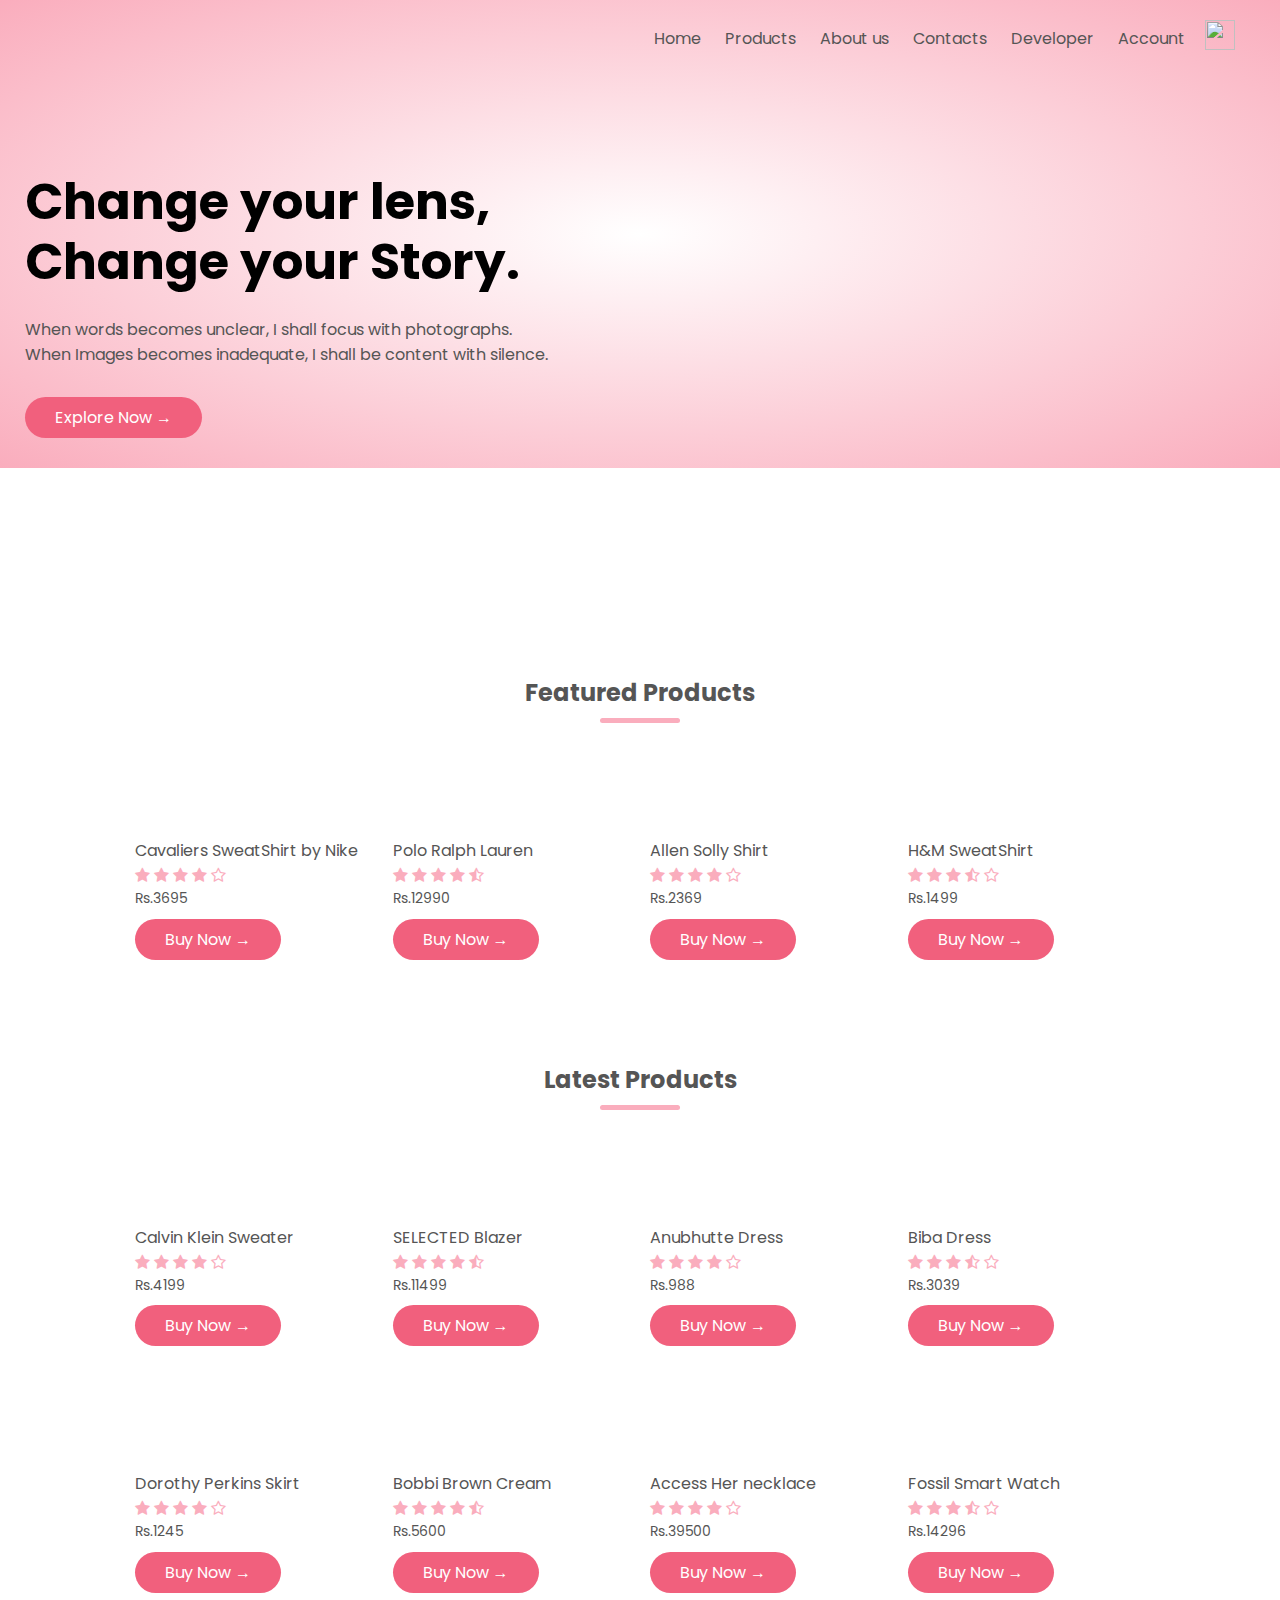
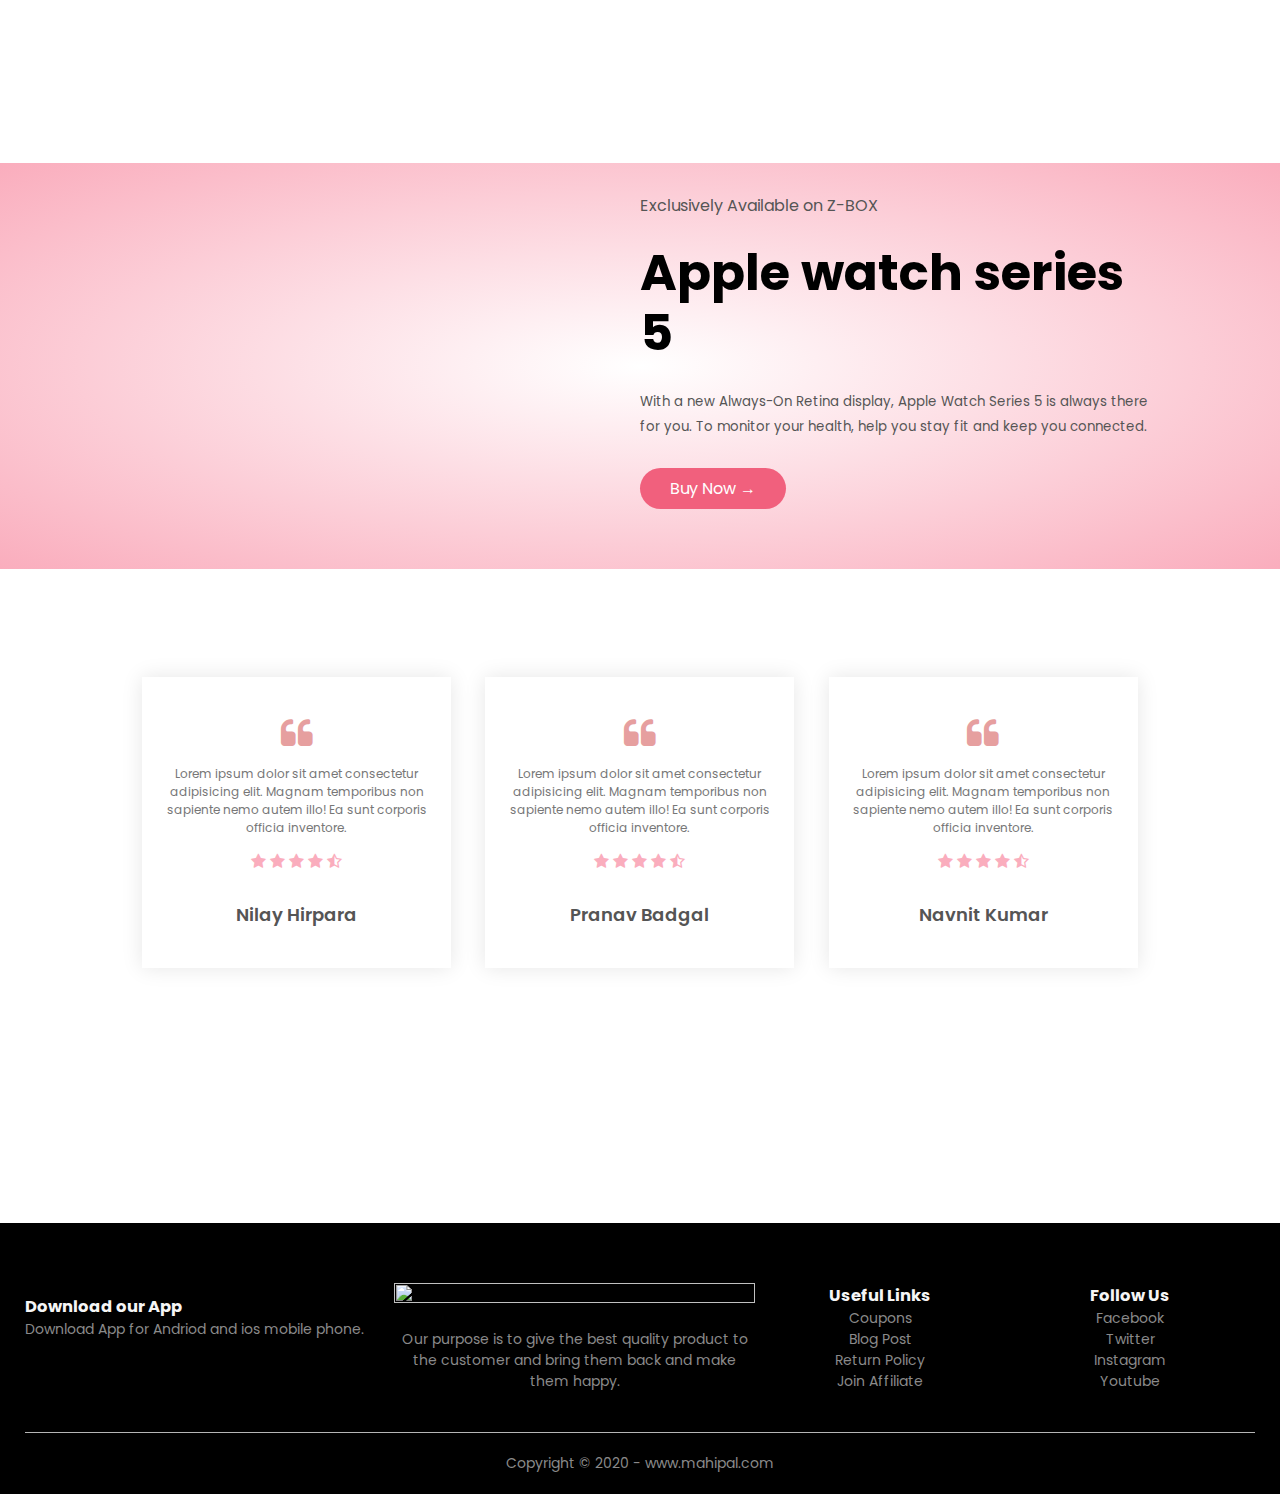
==== index.html @ d05678c2 "new" ====
<!DOCTYPE html>
<html lang="en">

<head>
    <meta charset="UTF-8" />
    <meta name="viewport" content="width=device-width, initial-scale=1.0" />
    <link rel="stylesheet" href="style.css" />
    <title>Z-box | E-commerce Website</title>
    <link href="https://fonts.googleapis.com/css2?family=Poppins:wght@300;400;500;600&display=swap" rel="stylesheet" />
    <link rel="stylesheet" href="https://stackpath.bootstrapcdn.com/font-awesome/4.7.0/css/font-awesome.min.css" />
</head>

<body>
    <div class="header">
        <div class="container">
            <div class="navbar">
                <div class="logo">
                    <a href="index.html">
                        <img src="images/main-logo.png" alt="" / width="125px">
                    </a>
                </div>
                <nav>
                    <ul id="MenuItems">
                        <li><a href="index.html">Home</a></li>
                        <li><a href="products.html">Products</a></li>
                        <li><a href="">About us</a></li>
                        <li><a href="">Contacts</a></li>
                        <li><a href="https://mahipalcoding.github.io/mahi.github.io/">Developer</a></li>
                        <li><a href="account.html">Account</a></li>
                    </ul>
                </nav>
                <a href="cart.html">

                    <img src="images/cart.png" alt="" width="30px" height="30px" />
                </a>
                <img src="images/menu.png" alt="" class="menu-icon" onclick="menutoggle()">
            </div>
            <div class="row">
                <div class="col-2">
                    <h1>Change your lens, <br />Change your Story.</h1>
                    <p>
                        When words becomes unclear, I shall focus with photographs.<br />When
                        Images becomes inadequate, I shall be content with silence.
                    </p>
                    <a href="" class="btn">Explore Now &#8594;</a>
                </div>
                <div class="col-2">
                    <img src="images/main.png" alt="" />
                </div>
            </div>
        </div>
    </div>

    <div class="categories">
        <div class="small-container">
            <div class="row">
                <div class="col-3">
                    <img src="images/shopping.png" alt="" />
                </div>
                <div class="col-3">
                    <img src="images/pro15-harmon kardon-14990.png" alt="" />
                </div>
                <div class="col-3">
                    <img src="images/pro10-bobbi brown-5600.png" alt="" />
                </div>
            </div>
        </div>
    </div>

    <div class="small-container">
        <h2 class="title">Featured Products</h2>
        <div class="row">
            <div class="col-4">
                <a href="product-details.html">

                    <img src="images/pro1-nike-3695.png" alt="" />
                </a>
                <a href="product-details.html">

                    <h4>Cavaliers SweatShirt by Nike</h4>
                </a>
                <div class="rating">
                    <i class="fa fa-star"></i>
                    <i class="fa fa-star"></i>
                    <i class="fa fa-star"></i>
                    <i class="fa fa-star"></i>
                    <i class="fa fa-star-o"></i>
                </div>
                <p>Rs.3695</p>
                
                <a href="#" class="btn" style="margin-top: 0.6rem;align-self: center;">Buy Now &#8594;</a>
            </div>
            <div class="col-4">
                <img src="images/pro2-Polo Ralph Lauren-12990.png" alt="" />
                <h4>Polo Ralph Lauren</h4>
                <div class="rating">
                    <i class="fa fa-star"></i>
                    <i class="fa fa-star"></i>
                    <i class="fa fa-star"></i>
                    <i class="fa fa-star"></i>
                    <i class="fa fa-star-half-o"></i>
                </div>
                <p>Rs.12990</p>
                <a href="#" class="btn" style="margin-top: 0.6rem;align-self: center;">Buy Now &#8594;</a>
            </div>
            <div class="col-4">
                <img src="images/pro3-allen solly - 2369.png" alt="" />
                <h4>Allen Solly Shirt</h4>
                <div class="rating">
                    <i class="fa fa-star"></i>
                    <i class="fa fa-star"></i>
                    <i class="fa fa-star"></i>
                    <i class="fa fa-star"></i>
                    <i class="fa fa-star-o"></i>
                </div>
                <p>Rs.2369</p>
                <a href="#" class="btn" style="margin-top: 0.6rem;align-self: center;">Buy Now &#8594;</a>
            </div>
            <div class="col-4">
                <img src="images/pro4-h&m-1499.png" alt="" />
                <h4>H&M SweatShirt</h4>
                <div class="rating">
                    <i class="fa fa-star"></i>
                    <i class="fa fa-star"></i>
                    <i class="fa fa-star"></i>
                    <i class="fa fa-star-half-o"></i>
                    <i class="fa fa-star-o"></i>
                </div>
                <p>Rs.1499</p>
                <a href="#" class="btn" style="margin-top: 0.6rem;align-self: center;">Buy Now &#8594;</a>
            </div>
        </div>

        <h2 class="title">Latest Products</h2>
        <div class="row">
            <div class="col-4">
                <img src="images/pro5-calvinK-4199.png" alt="" />
                <h4>Calvin Klein Sweater</h4>
                <div class="rating">
                    <i class="fa fa-star"></i>
                    <i class="fa fa-star"></i>
                    <i class="fa fa-star"></i>
                    <i class="fa fa-star"></i>
                    <i class="fa fa-star-o"></i>
                </div>
                <p>Rs.4199</p>
                <a href="#" class="btn" style="margin-top: 0.6rem;align-self: center;">Buy Now &#8594;</a>
            </div>
            <div class="col-4">
                <img src="images/pro6-SELECTED-11499.png" alt="" />
                <h4>SELECTED Blazer</h4>
                <div class="rating">
                    <i class="fa fa-star"></i>
                    <i class="fa fa-star"></i>
                    <i class="fa fa-star"></i>
                    <i class="fa fa-star"></i>
                    <i class="fa fa-star-half-o"></i>
                </div>
                <p>Rs.11499</p>
                <a href="#" class="btn" style="margin-top: 0.6rem;align-self: center;">Buy Now &#8594;</a>
            </div>
            <div class="col-4">
                <img src="images/pro7-anubhutte-988.png" alt="" />
                <h4>Anubhutte Dress</h4>
                <div class="rating">
                    <i class="fa fa-star"></i>
                    <i class="fa fa-star"></i>
                    <i class="fa fa-star"></i>
                    <i class="fa fa-star"></i>
                    <i class="fa fa-star-o"></i>
                </div>
                <p>Rs.988</p>
                <a href="#" class="btn" style="margin-top: 0.6rem;align-self: center;">Buy Now &#8594;</a>
            </div>
            <div class="col-4">
                <img src="images/pro8-biba-3039.png" alt="" />
                <h4>Biba Dress</h4>
                <div class="rating">
                    <i class="fa fa-star"></i>
                    <i class="fa fa-star"></i>
                    <i class="fa fa-star"></i>
                    <i class="fa fa-star-half-o"></i>
                    <i class="fa fa-star-o"></i>
                </div>
                <p>Rs.3039</p>
                <a href="#" class="btn" style="margin-top: 0.6rem;align-self: center;">Buy Now &#8594;</a>
            </div>
        </div>
        <div class="row">
            <div class="col-4">
                <img src="images/pro9-dorothy perkins-1245.png" alt="" />
                <h4>Dorothy Perkins Skirt</h4>
                <div class="rating">
                    <i class="fa fa-star"></i>
                    <i class="fa fa-star"></i>
                    <i class="fa fa-star"></i>
                    <i class="fa fa-star"></i>
                    <i class="fa fa-star-o"></i>
                </div>
                <p>Rs.1245</p>
                <a href="#" class="btn" style="margin-top: 0.6rem;align-self: center;">Buy Now &#8594;</a>
            </div>
            <div class="col-4">
                <img src="images/pro10-bobbi brown-5600.png" alt="" />
                <h4>Bobbi Brown Cream</h4>
                <div class="rating">
                    <i class="fa fa-star"></i>
                    <i class="fa fa-star"></i>
                    <i class="fa fa-star"></i>
                    <i class="fa fa-star"></i>
                    <i class="fa fa-star-half-o"></i>
                </div>
                <p>Rs.5600</p>
                <a href="#" class="btn" style="margin-top: 0.6rem;align-self: center;">Buy Now &#8594;</a>
            </div>
            <div class="col-4">
                <img src="images/pro11-AccessHer-39500.png" alt="" />
                <h4>Access Her necklace</h4>
                <div class="rating">
                    <i class="fa fa-star"></i>
                    <i class="fa fa-star"></i>
                    <i class="fa fa-star"></i>
                    <i class="fa fa-star"></i>
                    <i class="fa fa-star-o"></i>
                </div>
                <p>Rs.39500</p>
                <a href="#" class="btn" style="margin-top: 0.6rem;align-self: center;">Buy Now &#8594;</a>
            </div>
            <div class="col-4">
                <img src="images/pro12-fossil-14296.png" alt="" />
                <h4>Fossil Smart Watch</h4>
                <div class="rating">
                    <i class="fa fa-star"></i>
                    <i class="fa fa-star"></i>
                    <i class="fa fa-star"></i>
                    <i class="fa fa-star-half-o"></i>
                    <i class="fa fa-star-o"></i>
                </div>
                <p>Rs.14296</p>
                <a href="#" class="btn" style="margin-top: 0.6rem;align-self: center;">Buy Now &#8594;</a>
            </div>
        </div>
    </div>
    <div class="offer">
        <div class="small-container">
            <div class="row">
                <div class="col-2">
                    <img src="images/shopping.png" alt="" class="offer-img" />
                </div>
                <div class="col-2">
                    <p>Exclusively Available on Z-BOX</p>
                    <h1>Apple watch series 5</h1>
                    <small>
                        With a new Always-On Retina display, Apple Watch Series 5 is
                        always there for you. To monitor your health, help you stay fit
                        and keep you connected.
                    </small>
                    <a href="#" class="btn">Buy Now &#8594;</a>
                </div>
            </div>
        </div>
    </div>

    <div class="testimonial">
        <div class="small-container">
            <div class="row">
                <div class="col-3">
                    <i class="fa fa-quote-left"></i>
                    <p>
                        Lorem ipsum dolor sit amet consectetur adipisicing elit. Magnam
                        temporibus non sapiente nemo autem illo! Ea sunt corporis officia
                        inventore.
                    </p>
                    <div class="rating">
                        <i class="fa fa-star"></i>
                        <i class="fa fa-star"></i>
                        <i class="fa fa-star"></i>
                        <i class="fa fa-star"></i>
                        <i class="fa fa-star-half-o"></i>
                    </div>
                    <img src="images/user-1.jpg" alt="">
                    <h3>Nilay Hirpara</h3>
                </div>
                <div class="col-3">
                    <i class="fa fa-quote-left"></i>
                    <p>
                        Lorem ipsum dolor sit amet consectetur adipisicing elit. Magnam
                        temporibus non sapiente nemo autem illo! Ea sunt corporis officia
                        inventore.
                    </p>
                    <div class="rating">
                        <i class="fa fa-star"></i>
                        <i class="fa fa-star"></i>
                        <i class="fa fa-star"></i>
                        <i class="fa fa-star"></i>
                        <i class="fa fa-star-half-o"></i>
                    </div>
                    <img src="images/user-2.jpg" alt="">
                    <h3>Pranav Badgal</h3>
                </div>
                <div class="col-3">
                    <i class="fa fa-quote-left"></i>
                    <p>
                        Lorem ipsum dolor sit amet consectetur adipisicing elit. Magnam
                        temporibus non sapiente nemo autem illo! Ea sunt corporis officia
                        inventore.
                    </p>
                    <div class="rating">
                        <i class="fa fa-star"></i>
                        <i class="fa fa-star"></i>
                        <i class="fa fa-star"></i>
                        <i class="fa fa-star"></i>
                        <i class="fa fa-star-half-o"></i>
                    </div>
                    <img src="images/user-3.jpg" alt="">
                    <h3>Navnit Kumar</h3>
                </div>
            </div>
        </div>
    </div>

    <div class="brands">
        <div class="small-container">
            <div class="row">
                <div class="col-5">
                    <img src="images/logo-1.png" alt="">
                </div>
                <div class="col-5">
                    <img src="images/logo-2.png" alt="">
                </div>
                <div class="col-5">
                    <img src="images/logo-3.png" alt="">
                </div>
                <div class="col-5">
                    <img src="images/logo-4.png" alt="">
                </div>
                <div class="col-5">
                    <img src="images/logo-5.png" alt="">
                </div>
            </div>
        </div>
    </div>


    <div class="footer">
        <div class="container">
            <div class="row">
                <div class="footer-col-1">
                    <h3>Download our App</h3>
                    <p>Download App for Andriod and ios mobile phone.</p>
                    <div class="app-logo">
                        <img src="images/play-store.png" alt="">
                        <img src="images/app-store.png" alt="">
                    </div>
                </div>
                <div class="footer-col-2">
                    <img src="images/main-logo.png" alt="" style="object-fit: cover;width: 100%;height: 100%;">
                    <p>Our purpose is to give the best quality product to the customer and bring them back and make them
                        happy.</p>
                </div>
                <div class="footer-col-3">
                    <h3>Useful Links</h3>
                    <ul>
                        <li>Coupons</li>
                        <li>Blog Post</li>
                        <li>Return Policy</li>
                        <li>Join Affiliate</li>
                    </ul>
                </div>
                <div class="footer-col-4">
                    <h3>Follow Us</h3>
                    <ul>
                        <li>Facebook</li>
                        <li>Twitter</li>
                        <li>Instagram</li>
                        <li>Youtube</li>
                    </ul>
                </div>
            </div>
            <hr>
            <p class="copyright">Copyright &copy; 2020 - www.mahipal.com</p>
        </div>
    </div>


    <script>
        var MenuItems = document.getElementById("MenuItems");

        MenuItems.style.maxHeight = "0px";

        function menutoggle() {
            if (MenuItems.style.maxHeight == "0px") {
                MenuItems.style.maxHeight = "200px";
            }
            else {
                MenuItems.style.maxHeight = "0px";
            }
        }
    </script>



</body>

</html>
---- style.css ----
*{
    margin: 0;
    padding: 0;
    box-sizing: border-box;
}

body{
    font-family: 'Poppins', sans-serif;
}

.navbar{
    display: flex;
    align-items: center;
    padding: 20px;
}

nav{
    flex: 1;
    text-align: right;
}

nav ul{
    display: inline-block;
    list-style: none;
}

nav ul li{
    display: inline-block;
    margin-right: 20px;
}

a{
    text-decoration: none;
    color: #555555;
}

p{
    color: #555555;
}
.container{
    max-width: 1300px;
    margin: auto;
    padding-left: 25px;
    padding-right: 25px;
}

.row{
    display: flex;
    align-items: center;
    flex-wrap: wrap;
    justify-content: space-around;
}

.col-2{
    flex-basis: 50%;
    min-width: 300px;

}

.col-2 img{
    max-width: 100%;
    padding: 50px 0;
}

.col-2 h1{
    font-size: 50px;
    line-height: 60px;
    margin: 25px 0;
}

.btn{
    display: inline-block;
    background: #f1607d;
    color: white;
    padding: 8px 30px;
    margin: 30px 0;
    border-radius: 30px;
}

.btn:hover{
    background: rgba(160, 55, 55, 0.856);
}

.header{
    background: radial-gradient(#ffffff , #faadbd);
}

.header .row{
    margin-top:70px ;
}

.categories{
    margin: 70px 0;
}

.col-3{
    flex-basis: 30%;
    min-width: 250px;
    margin-bottom: 30px;
}

.col-3 img{
    object-fit: cover;
    width: 100%;
    transition: all 0.3s ease;
    animation: big;
    animation-duration: 3s;
    animation-iteration-count: infinite;
    animation-direction: alternate-reverse;
}
@keyframes big {
    from{
 transform: scale(1.0);
    }
    to{
        transform: scale(1.1);
    }
}


.small-container{
    max-width: 1080px;
    margin: auto;
    padding-left: 25px;
    padding-right: 25px;
}

.col-4{
    flex-basis: 25%;
    padding: 10px;
    min-width: 200px;
    margin-bottom: 50px;
    transition: transform 0.5s;
}

.col-4 img{
    width: 100%;
}

.title{
    text-align: center;
    margin: 0 auto 80px;
    position: relative;
    line-height: 60px;
    color: #555555;
}

.title::after{
    content: '';
    background: #faadbd ;
    width: 80px;
    height: 5px;
    border-radius: 5px;
    position: absolute;
    bottom: 0;
    left: 50%;
    transform: translateX(-50%);
}

h4{
    color: #555555;
    font-weight: normal;
}

.col-4 p{
    font-size: 14px;
}

.rating .fa{
    color: #faadbd;
}

.col-4:hover{
    transform: translateY(-7px);
}

.offer{
    background: radial-gradient(#ffffff , #faadbd);
    margin-top: 80px;
    padding: 30px 0;
}

.col-2 .offer-img{
    padding: 50px;
}

small{
    color: #555555;
}

.testimonial{
    padding-top: 108px;
}

.testimonial .col-3{
    text-align: center;
    padding: 40px 20px;
    box-shadow: 0 0 20px 0px rgba(0,0,0,0.1);
    cursor: pointer;
    transition: transform 0.5s;
}

.testimonial .col-3 img{
    width: 50px;
    margin-top: 20px;
    border-radius: 50%;
}

.testimonial .col-3:hover{
    transform: translateY(-10px);
}

.fa.fa-quote-left{
    font-size: 34px;
    color: rgb(230, 159, 159);
}

.col-3 p{
    font-size: 12px;
    margin: 12px 0;
    color: #777777;
}

.testimonial .col-3 h3{
    font-weight: 600;
    color: #555555;
    font-size: 18px;
}


.brands{
    margin: 100px auto;
}

.col-5{
    width: 160px;
}

.col-5 img{
    width: 100%;
    cursor: pointer;
    filter: grayscale(100%);
}

.col-5 img:hover{
    filter: grayscale(0);
}

.footer{
    background: black;
    color: #8a8a8a;
    font-size: 14px;
    padding: 60px 0 20px;
}

.footer p{
    color: #8a8a8a;
}

.footer h3{
    color: whitesmoke;
}

.footer-col-1, .footer-col-2, .footer-col-3, .footer-col-4{
    min-width: 250px;
    margin-bottom: 20px;
}

.footer-col-1{
    flex-basis: 30%;
}

.footer-col-2{
    flex: 1;
    text-align: center;
}

.footer-col-2 img{
    width: 180px;
    margin-bottom: 20px;
    height: 39px;
}

.footer-col-3 , .footer-col-4{
    flex-basis: 12%;
    text-align: center;
}

ul{
    list-style: none;
}

.app-logo{
    margin-top: 20px;
}

.app-logo img{
    width: 140px;
}

.footer hr{
    border: none;
    background: #b5b5b5;
    height: 1px;
    margin: 20px 0;
}

.copyright{
    text-align: center;
}

.menu-icon{
    width: 28px;
    margin-left: 20px;
    display: none;
}

@media only screen and (max-width: 800px){
    nav ul{
        position: absolute;
        top: 70px;
        left: 0;
        background: #333333;
        opacity: 0.8;
        width: 100%;
        overflow: hidden;
        transition: max-height 0.6s;
    }

    nav ul li{
        display: block;
        margin-bottom: 10px;
        margin-right: 50px;
        margin-top: 10px;
    }
    nav ul li a{
        color: whitesmoke;
    }

    .menu-icon{
        display: block;
        cursor: pointer;
    }

}


.row-2{
    justify-content: space-between;
    margin: 100px auto 50px;
}

select{
    border: 1px solid coral;
    padding: 5px;
}

select:focus{
    outline: none;
}



.page-btn{
    margin: 0 auto 80px;
}

.page-btn span{
    display: inline-block;
    border: 1px solid #faadbd;
    margin-left: 10px;
    width: 40px;
    height: 40px;
    text-align: center;
    line-height: 40px;
    cursor: pointer;
}
.page-btn span:hover{
    background: #f1607d;
    color: whitesmoke;
}

.single-product{
    margin-top: 80px;
}

.single-product .col-2 img{
    padding: 0;
}

.single-product .col-2{
    padding: 20px;

}

.single-product h4{
    margin: 20px 0;
    font-size: 22px;
    font-weight: bold;
}

.single-product select{
    display: block;
    padding: 10px;
    margin-top: 20px;
}

.single-product input{
    width: 50px;
    height: 40px;
    padding-left: 10px;
    font-size: 20px;
    margin-right: 10px;
    border: 1px solid coral;
}

input:focus{
    outline: none;
}


.single-product .fa{
    color: #f1607d;
    margin-left: 10px;
}

.small-img-row{
    display: flex;
    justify-content: space-between;
}

.small-img-col{
    flex-basis: 24%;
    cursor: pointer;
}


.cart-page{
    margin: 80px auto;
}

table{
    width: 100%;
    border-collapse: collapse;
}

.cart-info{
    display: flex;
    flex-wrap: wrap;
}

th{
    text-align: left;
    padding: 5px;
    color: #ffffff;
    background: #ca4560;
    font-weight: normal;
}

td{
    padding: 10px 5px;
}

td input{
    width: 40px;
    height: 30px;
    padding: 5px;
}

td a {
    color: #ff0033;
    font-size: 12px;
}

td img{
    width: 80px;
    height: 80px;
    margin-right: 10px;
}

.total-price{
    display: flex;
    justify-content: flex-end;
}

.total-price table{
    border-top:  3px solid coral;
    width: 100%;
    max-width: 350px;
}

td:last-child{
    text-align: right;
}

th:last-child{
    text-align: right;
}

.account-page{
    padding: 50px 0;
    background: radial-gradient(#ffffff , #faadbd);
}

.form-container{
    background: #ffffff;
    width: 300px;
    height: 400px;
    position: relative;
    text-align: center;
    padding: 20px 0;
    margin: auto;
    box-shadow:  0 0 20px 0px rgba(0,0,0,0.3);
    border-radius: 9px;
    overflow: hidden;

}

.form-container span{
    font-weight: bold;
    padding:  0 10px;
    color: #555555;
    cursor: pointer;
    width: 100px;
    display: inline-block;
}

.form-btn{
    display: inline-block;
}

.form-container form{
    max-width: 300px;
    padding: 0 20px;
    position: absolute;
    top: 130px;
    transition: transform 1s;
}

form input{
    width: 100%;
    height: 30px;
    margin: 10px 0;
    padding: 0 10px;
    border: 1px solid #cccccc;
}

form .btn{
    width: 100%;
    border: none;
    cursor: pointer;
    margin: 10px 0;
}

form .btn:focus{
    outline: none;
}


#LoginForm{

    left:-300px;
}

#RegForm{

    left:0px;
}

form a{
    font-size: 12px;
}


#Indicator{
    width: 100px;
    border: none;
    background: coral;
    height: 3px;
    margin-top: 8px;
    transform: translateX(100px);
    transition: transform 1s;
}

@media only screen and (max-width: 600px){
    .row{
        text-align: center;
    }
    .col-2 , .col-3 , .col-4{
        flex-basis: 100%;
    }

    .single-product .row{
        text-align: left;
    }

    .single-product .col-2{
        padding: 20px 0;
    }

    .single-product h1{
        font-size: 26px;
        line-height: 32px;
    }

    .cart-info p{
        display: none;
    }

}
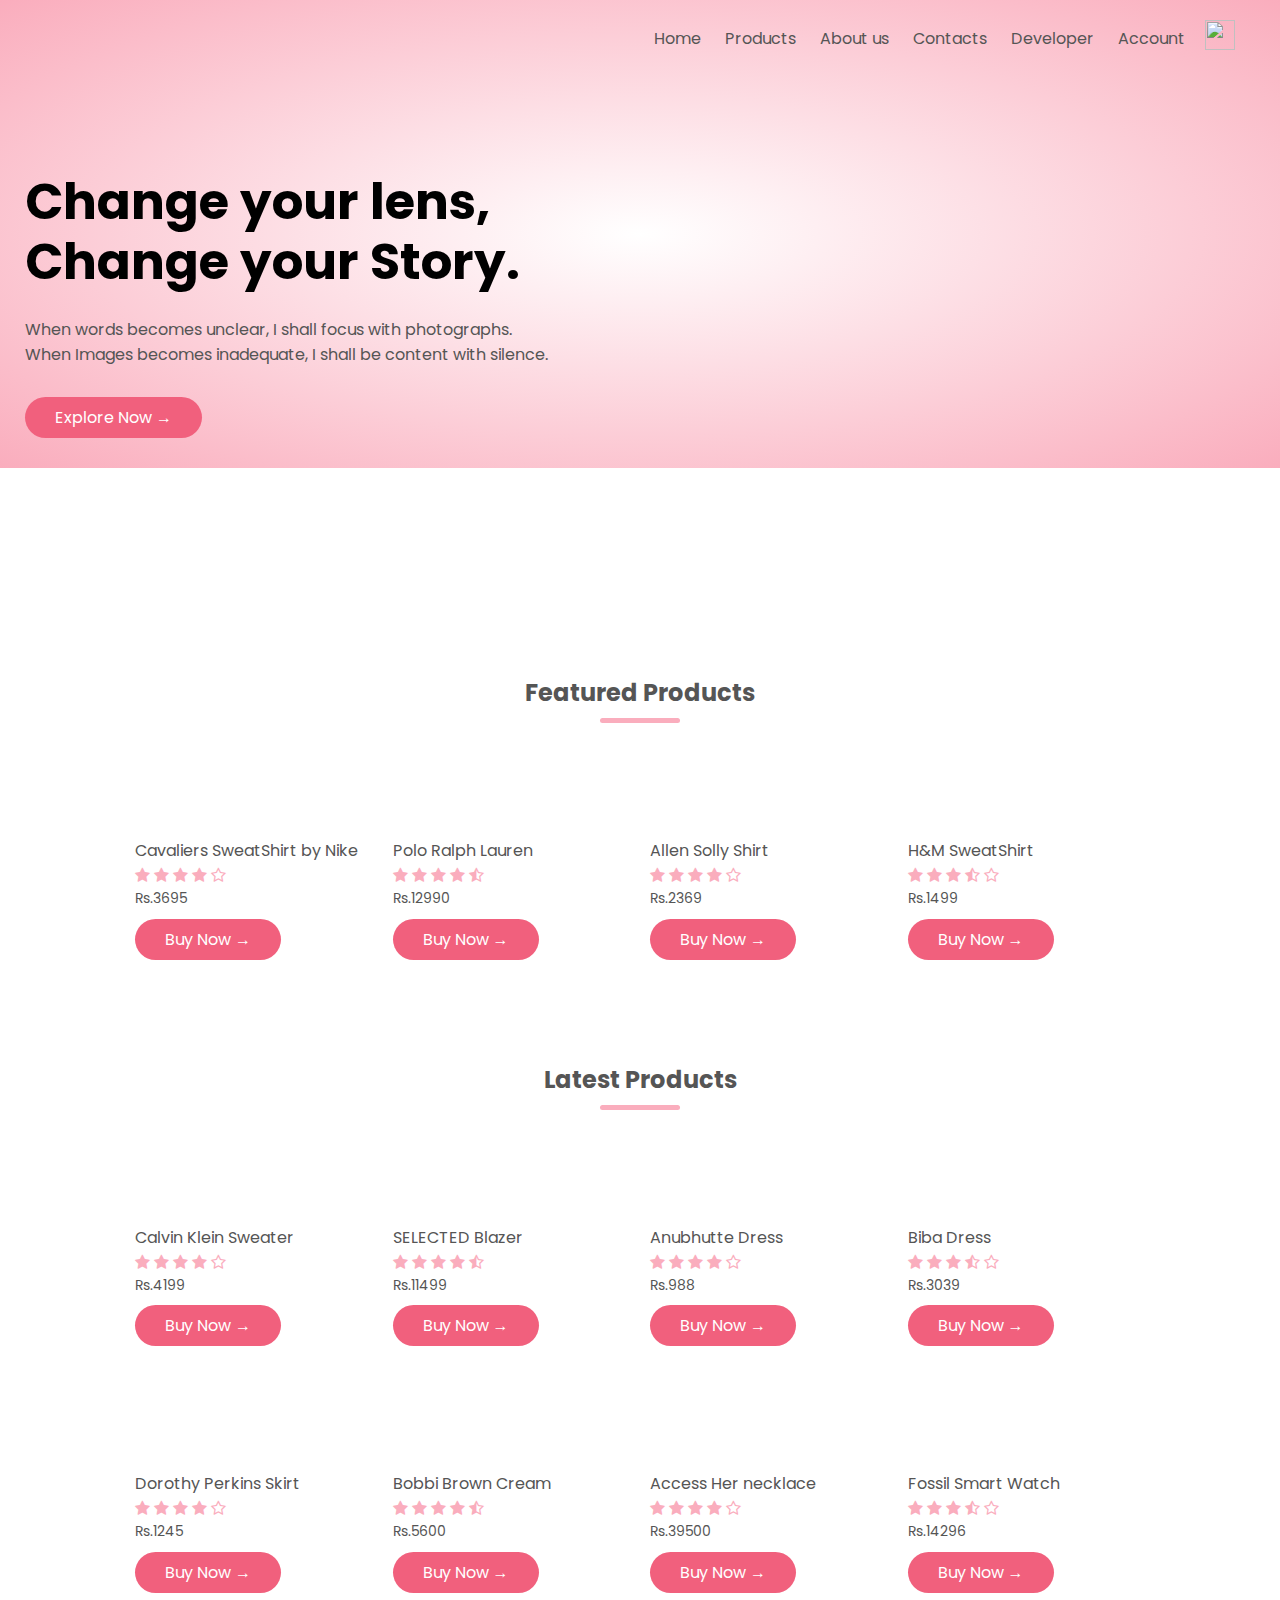
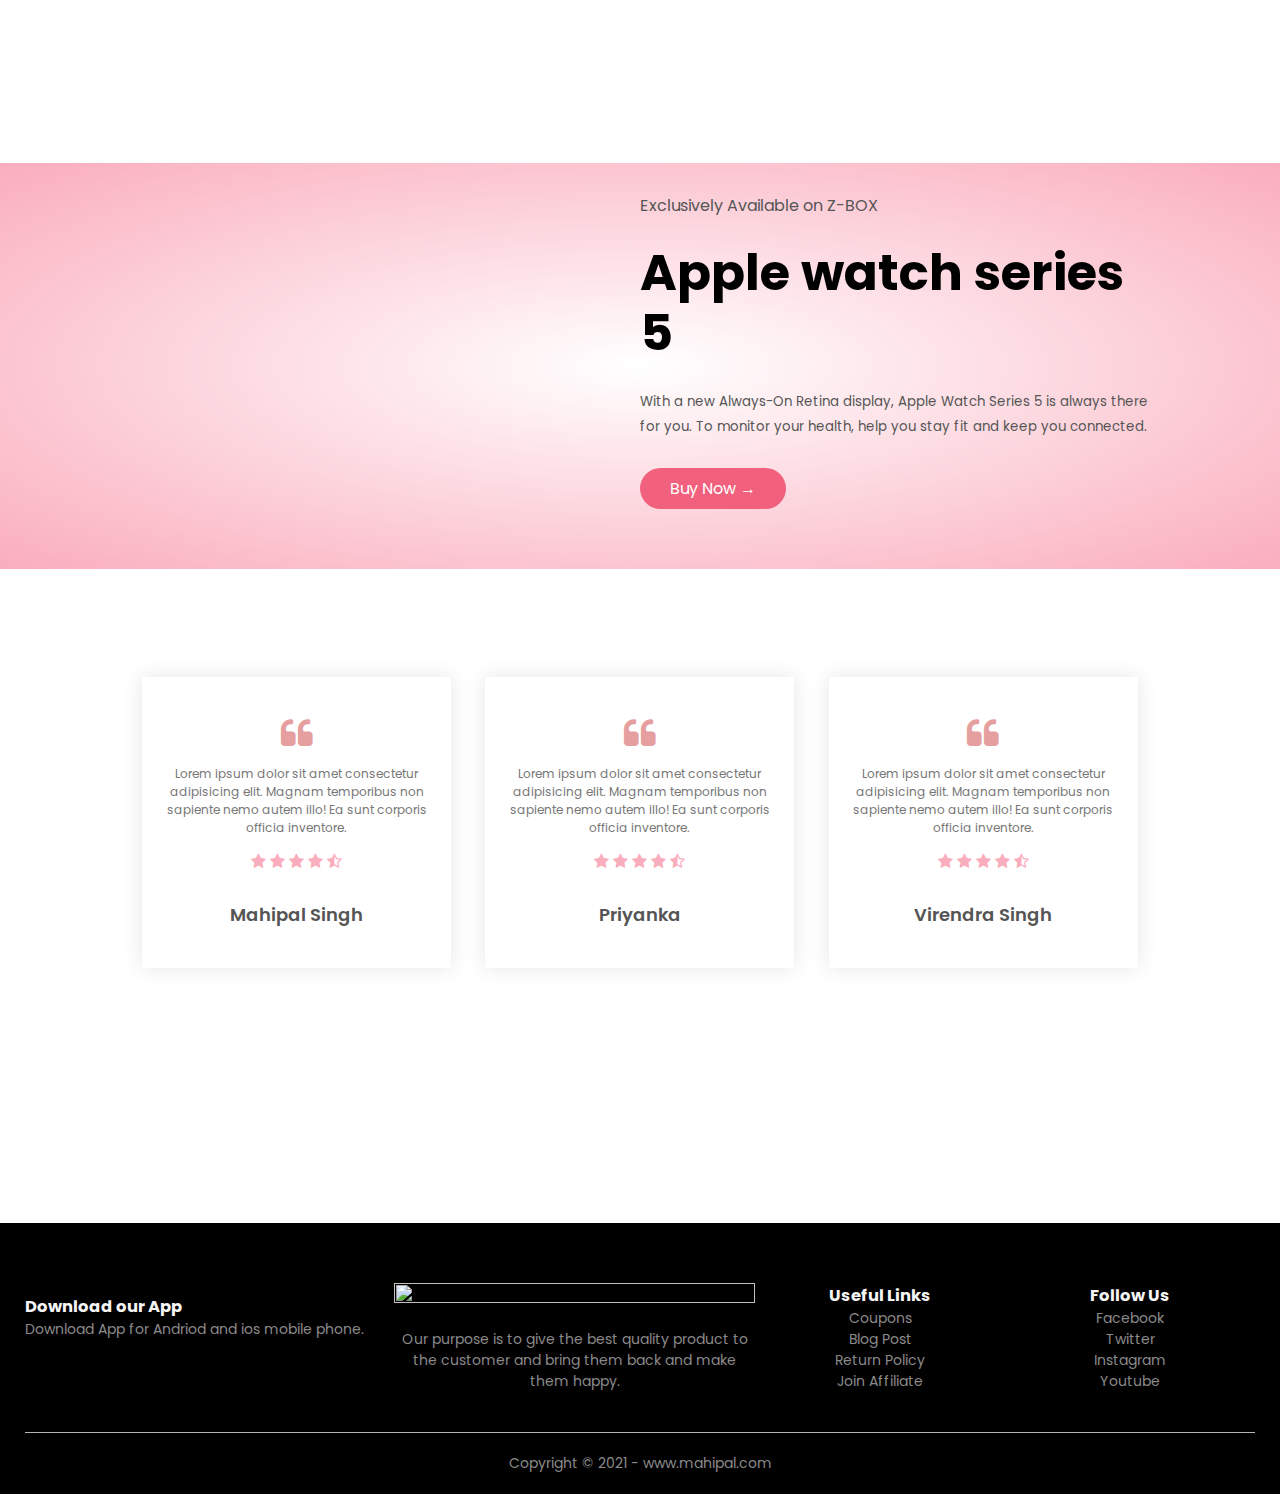
==== commit 2ab75a00: "Update index.html" ====
--- a/index.html
+++ b/index.html
@@ -279,7 +279,7 @@
                         <i class="fa fa-star-half-o"></i>
                     </div>
                     <img src="images/user-1.jpg" alt="">
-                    <h3>Nilay Hirpara</h3>
+                    <h3>Mahipal Singh</h3>
                 </div>
                 <div class="col-3">
                     <i class="fa fa-quote-left"></i>
@@ -296,7 +296,7 @@
                         <i class="fa fa-star-half-o"></i>
                     </div>
                     <img src="images/user-2.jpg" alt="">
-                    <h3>Pranav Badgal</h3>
+                    <h3>Priyanka</h3>
                 </div>
                 <div class="col-3">
                     <i class="fa fa-quote-left"></i>
@@ -313,7 +313,7 @@
                         <i class="fa fa-star-half-o"></i>
                     </div>
                     <img src="images/user-3.jpg" alt="">
-                    <h3>Navnit Kumar</h3>
+                    <h3>Virendra Singh</h3>
                 </div>
             </div>
         </div>
@@ -378,7 +378,7 @@
                 </div>
             </div>
             <hr>
-            <p class="copyright">Copyright &copy; 2020 - www.mahipal.com</p>
+            <p class="copyright">Copyright &copy; 2021 - www.mahipal.com</p>
         </div>
     </div>
 
